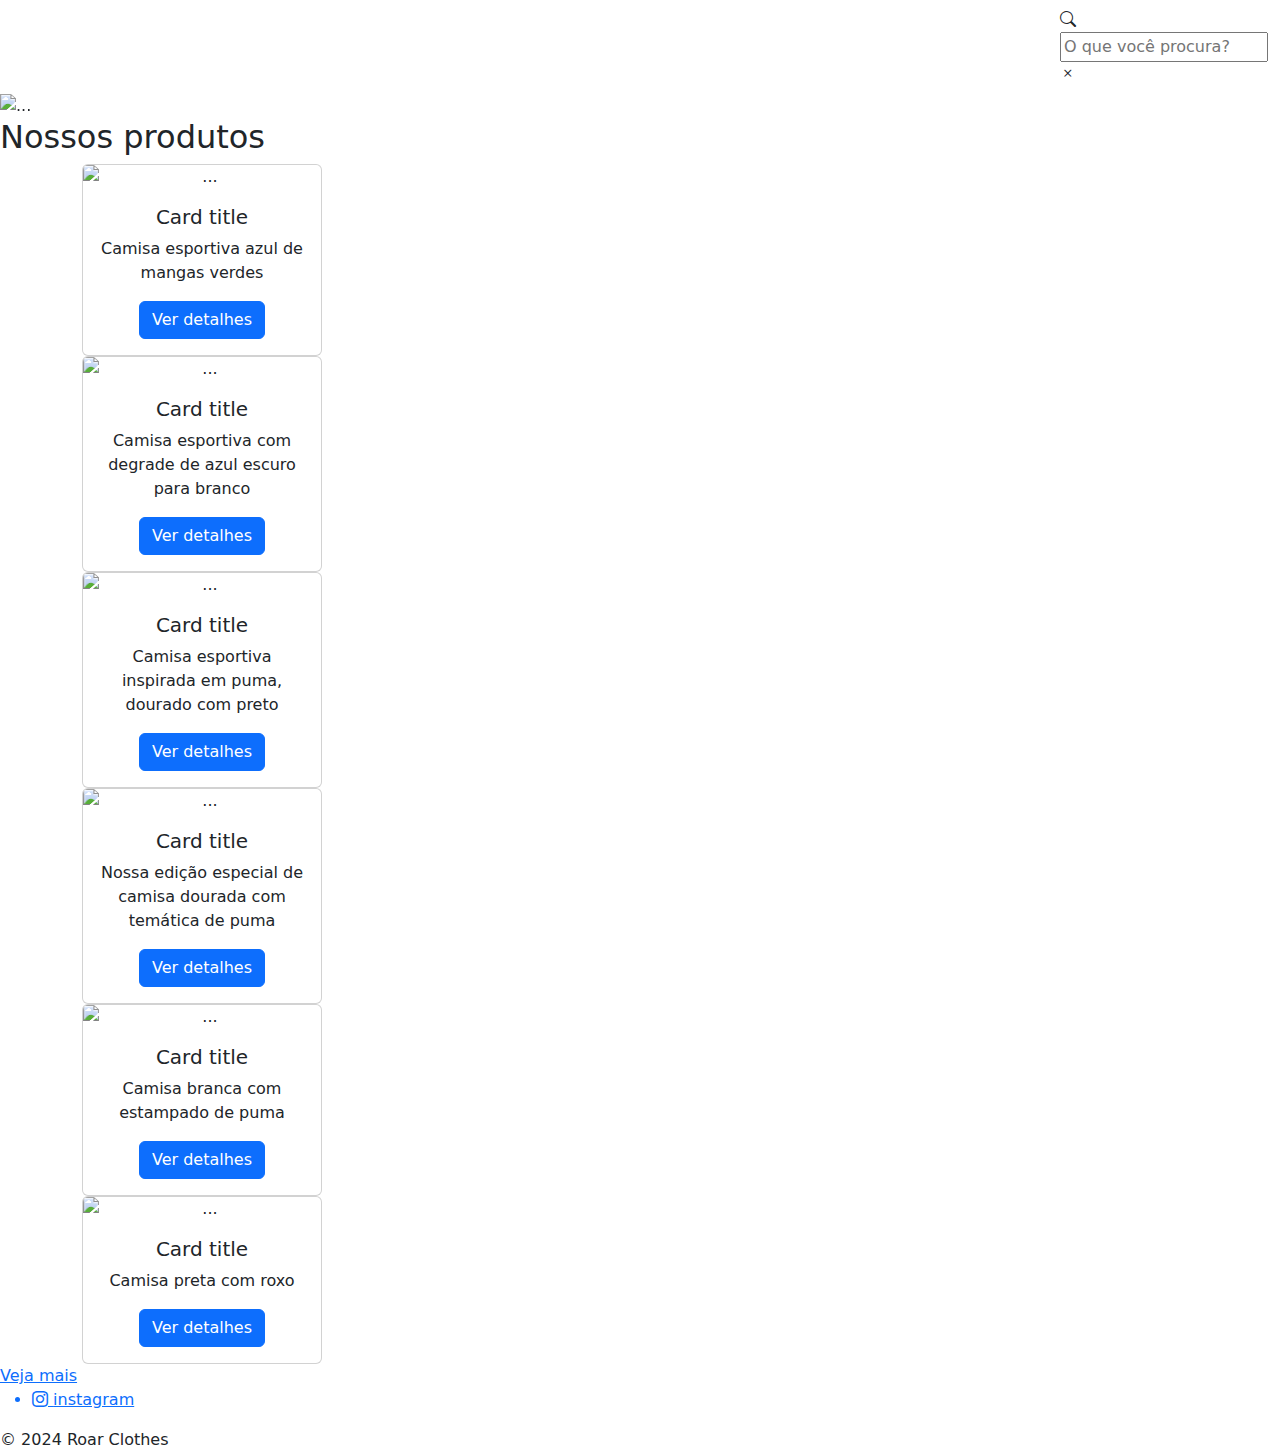
==== index.html @ 16700b33 "Index.html" ====
<!DOCTYPE html>
<html lang="pt-BR">
<head>
    <meta charset="UTF-8">
    <meta name="viewport" content="width=device-width, initial-scale=1.0">
    <title>Camisas Esportivas</title>
    <link rel="stylesheet" href="#">
    <link href="https://cdn.jsdelivr.net/npm/bootstrap@5.3.3/dist/css/bootstrap.min.css" rel="stylesheet" integrity="sha384-QWTKZyjpPEjISv5WaRU9OFeRpok6YctnYmDr5pNlyT2bRjXh0JMhjY6hW+ALEwIH" crossorigin="anonymous">
    <link rel="stylesheet" href="https://cdn.jsdelivr.net/npm/bootstrap-icons@1.11.3/font/bootstrap-icons.min.css">
</head>
<body>
    <header>
        <div class="collapse" id="navbarToggleExternalContent" data-bs-theme="dark">
            <div class="bg-escuro p-4" id="div_header_1">
              <a href="#"><img src="Imagens_respectivas_ao_site/Logo-empresa-sem-fundo.png" class="logo"></a> 
              <h5 class="text-body-emphasis h4" id="subtitulo">Roar Clothes</h5>
              </div>
              <div class="bg-escuro margin-left">
              <span class="text-body-secondary">

                <ul class="navbar-nav justify-content-end flex-grow-1 pe-3 margin-left">
                    <li class="nav-item item-de-cima">
                      <a class="nav-link active" aria-current="page" href="#" id="subtitulo-2">Produtos</a>
                    </li>
                    <li class="nav-item item-de-baixo">
                        <a class="nav-link active" aria-current="page" href="#" id="subtitulo-2">Sobre nós</a>
                      </li>
                  </ul>
          

              </span>
            </div>
          </div>
          <nav class="navbar navbar-dark bg-escuro">
            <div class="container-fluid">
              <button class="navbar-toggler" type="button" data-bs-toggle="collapse" data-bs-target="#navbarToggleExternalContent" aria-controls="navbarToggleExternalContent" aria-expanded="false" aria-label="Toggle navigation">
                <span class="navbar-toggler-icon"></span>
              </button>
              <div class="mae_search">

              <div class="lupa_search">
                <i class="bi bi-search"></i>
              </div>

              <div class="input_search">

                <input type="text" class="input_search_label" placeholder="O que você procura?">

              </div>

              <div class="x_search">
              <i class="bi bi-x"></i>
            </div>
          </div>

          </nav>
    </header>

    <section >
        <div id="carouselExampleCaptions" class="carousel slide">
            <div class="carousel-indicators">
              <button type="button" data-bs-target="#carouselExampleCaptions" data-bs-slide-to="0" class="active" aria-current="true" aria-label="Slide 1" ></button>
              <button type="button" data-bs-target="#carouselExampleCaptions" data-bs-slide-to="1" aria-label="Slide 2" ></button>
              <button type="button" data-bs-target="#carouselExampleCaptions" data-bs-slide-to="2" aria-label="Slide 3" ></button>
            </div>
        <div id="carouselExampleRide" class="carousel slide mae" data-bs-ride="true">
            <div class="carousel-inner" id="img-1">
              <div class="carousel-item active" id="img-1">
                <img src="Imagens_respectivas_ao_site/camisa-1.jpg" class="d-block w-100" alt="...">
              </div>
              <div class="carousel-item" id="img-2">
                <img src="Imagens_respectivas_ao_site/camisa-2.jpg" class="d-block w-100" alt="...">
              </div>
              <div class="carousel-item" id="img-3">
                <img src="Imagens_respectivas_ao_site/camisa-3.jpg" class="d-block w-100" alt="...">
              </div>
            </div>
            <button class="carousel-control-prev" type="button" data-bs-target="#carouselExampleRide" data-bs-slide="prev">
              <span class="carousel-control-prev-icon" aria-hidden="true"></span>
              <span class="visually-hidden">Previous</span>
            </button>
            <button class="carousel-control-next" type="button" data-bs-target="#carouselExampleRide" data-bs-slide="next">
              <span class="carousel-control-next-icon" aria-hidden="true"></span>
              <span class="visually-hidden">Next</span>
            </button>
          </div>
        </div>

    </section>

    <!--\Por fim, o problema foi solucionado;-->

    <section class="produtos">
        <h2 class="titulo">Nossos produtos</h2>
        <!-- Aqui vão os produtos -->
        <div class="container text-center">
        
              
                <div class="card" style="width: 15rem;">
                    <img src="Imagens_respectivas_ao_site/camisa-4.jpg" class="card-img-top" alt="...">
                    <div class="card-body">
                      <h5 class="card-title">Card title</h5>
                      <p class="card-text">Camisa esportiva azul de mangas verdes</p>
                      <a href="#" class="btn btn-primary">Ver detalhes</a>
                    </div>
                  </div>

                
                    <div class="card" style="width: 15rem;">
                        <img src="Imagens_respectivas_ao_site/camisa-5.jpg" class="card-img-top" alt="...">
                        <div class="card-body">
                          <h5 class="card-title">Card title</h5>
                          <p class="card-text">Camisa esportiva com degrade de azul escuro para branco</p>
                          <a href="#" class="btn btn-primary">Ver detalhes</a>
                        </div>
                      </div>

                    
                        <div class="card" style="width: 15rem;">
                            <img src="Imagens_respectivas_ao_site/camisa-6.jpeg" class="card-img-top" alt="...">
                            <div class="card-body">
                              <h5 class="card-title">Card title</h5>
                              <p class="card-text">Camisa esportiva inspirada em puma, dourado com preto</p>
                              <a href="#" class="btn btn-primary">Ver detalhes</a>
                            </div>
                          </div>

                        
                            <div class="card camisa-7 " style="width: 15rem;">
                                <img src="Imagens_respectivas_ao_site/camisa-7.jpeg" class="card-img-top" alt="...">
                                <div class="card-body">
                                  <h5 class="card-title">Card title</h5>
                                  <p class="card-text">Nossa edição especial de camisa dourada com temática de puma</p>
                                  <a href="#" class="btn btn-primary">Ver detalhes</a>
                                </div>
                              </div>

                            
                                <div class="card camisa-8" style="width: 15rem;">
                                    <img src="Imagens_respectivas_ao_site/camisa-8.jpeg" class="card-img-top" alt="...">
                                    <div class="card-body">
                                      <h5 class="card-title">Card title</h5>
                                      <p class="card-text">Camisa branca com estampado de puma</p>
                                      <a href="#" class="btn btn-primary">Ver detalhes</a>
                                    </div>
                                  </div>

                                
                                    <div class="card camisa-9" style="width: 15rem;">
                                        <img src="Imagens_respectivas_ao_site/camisa-9.jpeg" class="card-img-top" alt="...">
                                        <div class="card-body">
                                          <h5 class="card-title">Card title</h5>
                                          <p class="card-text">Camisa preta com roxo</p>
                                          <a href="#" class="btn btn-primary">Ver detalhes</a>
                                        </div>
                                      </div>

        </div>

            <div>

                <a href="#" class="veja-mais">Veja  mais</a>

            </div>

            <div class="bg-escuro div-redesocial">

              <ul class="iconos_redes_sociais margin-bottom">
          
                <a href="#">
          
                    <li>
          
                        <span class="icon"><i class="bi bi-instagram" ></i></span>
                        <span class="texto">instagram</span>
          
                    </li>
          
                </a>
            </ul>
          
          </div>
        


    </section>

    <!--Iconos de redes sociais-->




    <div class="pe-de-pagina">&copy; 2024 Roar Clothes</div>

    <script src="https://cdn.jsdelivr.net/npm/bootstrap@5.3.3/dist/js/bootstrap.bundle.min.js" integrity="sha384-YvpcrYf0tY3lHB60NNkmXc5s9fDVZLESaAA55NDzOxhy9GkcIdslK1eN7N6jIeHz" crossorigin="anonymous"></script>
</body>
</html>
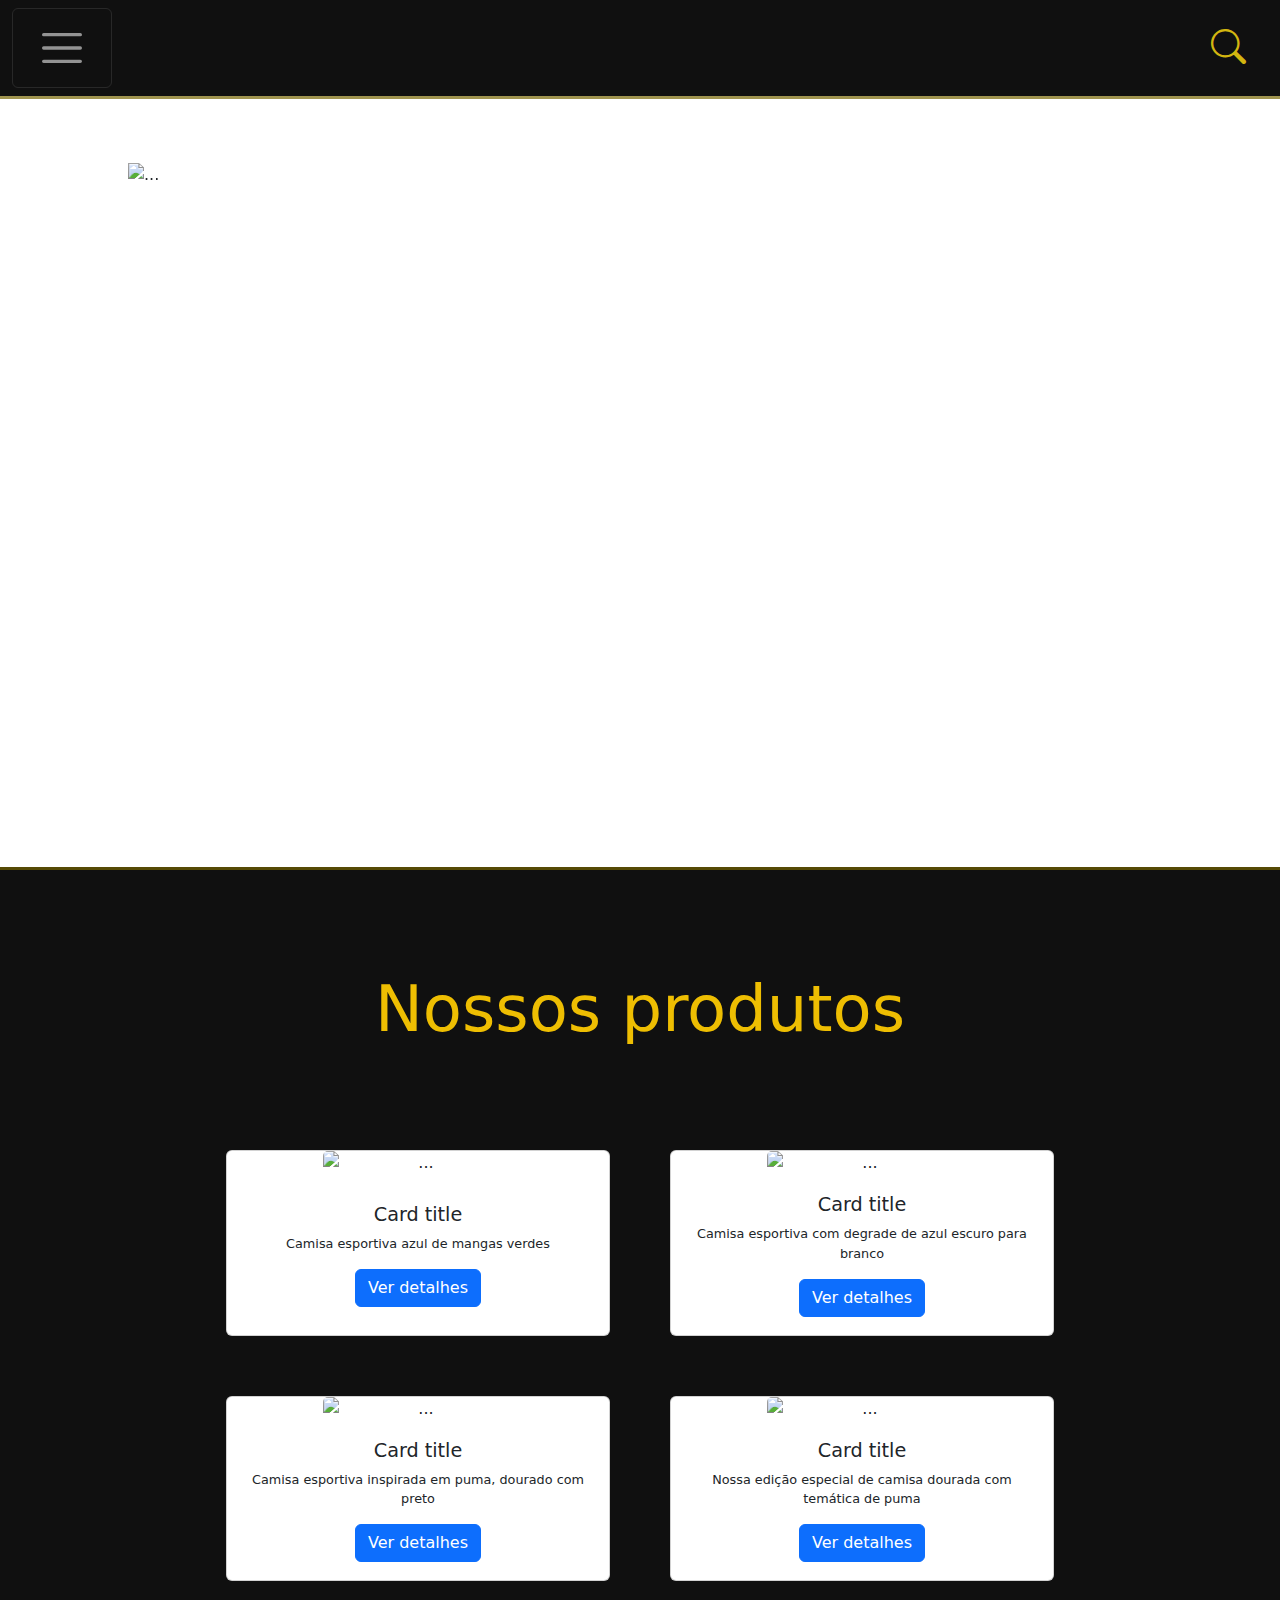
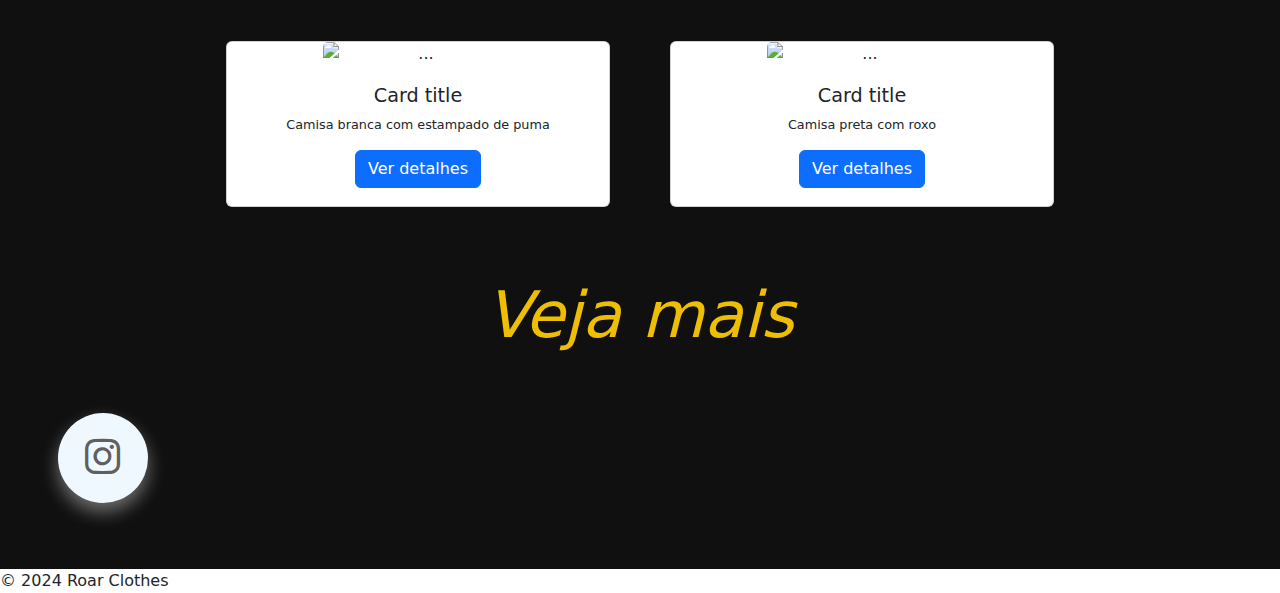
==== commit ef67bf41: "Update index.html" ====
--- a/index.html
+++ b/index.html
@@ -4,7 +4,7 @@
     <meta charset="UTF-8">
     <meta name="viewport" content="width=device-width, initial-scale=1.0">
     <title>Camisas Esportivas</title>
-    <link rel="stylesheet" href="#">
+    <link rel="stylesheet" href="Style.css">
     <link href="https://cdn.jsdelivr.net/npm/bootstrap@5.3.3/dist/css/bootstrap.min.css" rel="stylesheet" integrity="sha384-QWTKZyjpPEjISv5WaRU9OFeRpok6YctnYmDr5pNlyT2bRjXh0JMhjY6hW+ALEwIH" crossorigin="anonymous">
     <link rel="stylesheet" href="https://cdn.jsdelivr.net/npm/bootstrap-icons@1.11.3/font/bootstrap-icons.min.css">
 </head>
@@ -20,7 +20,7 @@
 
                 <ul class="navbar-nav justify-content-end flex-grow-1 pe-3 margin-left">
                     <li class="nav-item item-de-cima">
-                      <a class="nav-link active" aria-current="page" href="#" id="subtitulo-2">Produtos</a>
+                      <a class="nav-link active" aria-current="page" href="Pagina-produtos.html" id="subtitulo-2">Produtos</a>
                     </li>
                     <li class="nav-item item-de-baixo">
                         <a class="nav-link active" aria-current="page" href="#" id="subtitulo-2">Sobre nós</a>
@@ -101,7 +101,7 @@
                     <div class="card-body">
                       <h5 class="card-title">Card title</h5>
                       <p class="card-text">Camisa esportiva azul de mangas verdes</p>
-                      <a href="#" class="btn btn-primary">Ver detalhes</a>
+                      <a href="Produto_fixo(1).html" class="btn btn-primary">Ver detalhes</a>
                     </div>
                   </div>
 
--- a/Style.css
+++ b/Style.css
@@ -0,0 +1,9 @@
+@import url(body.css);
+@import url(header.css);
+@import url(barra-de-busca.css);
+@import url(section1.css);
+@import url(section2.css);
+@import url(card.css);
+@import url(camisas.css);
+@import url(iconos_de_rede_social.css);
+@import url(/Eletiva/Pagina-produtos/pe-de-pagina.css);
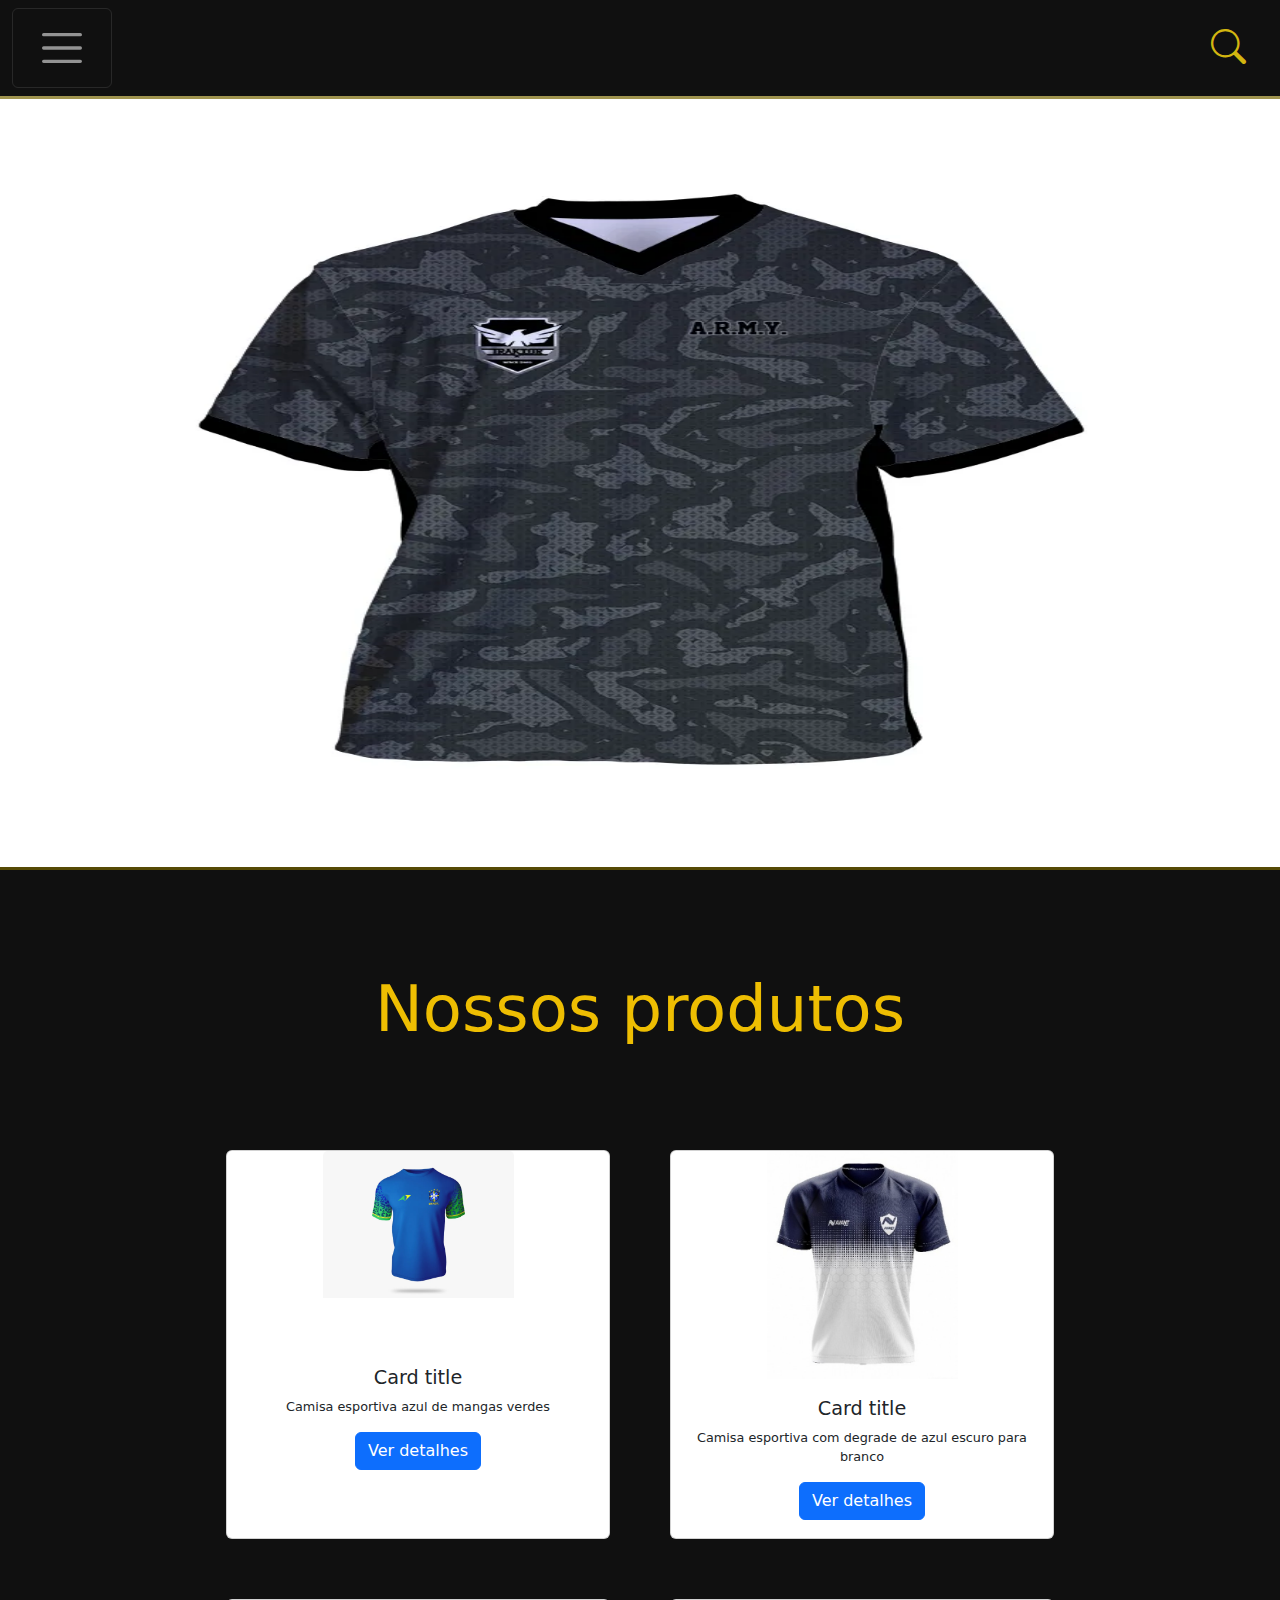
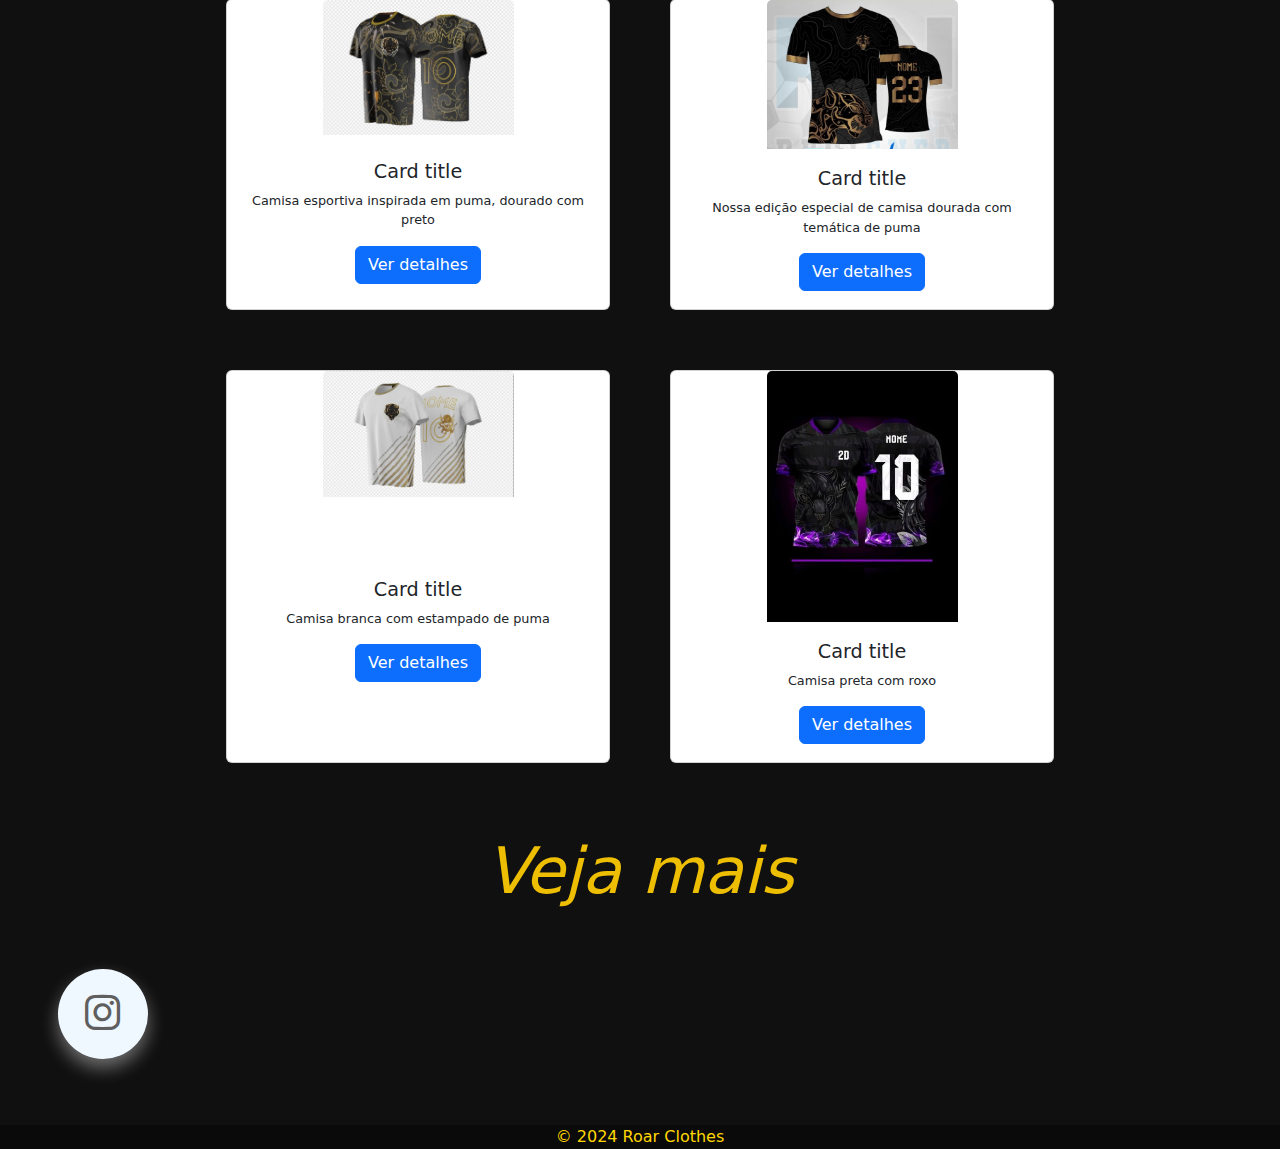
==== commit 727ee98a: "Update index.html" ====
--- a/index.html
+++ b/index.html
@@ -12,7 +12,7 @@
     <header>
         <div class="collapse" id="navbarToggleExternalContent" data-bs-theme="dark">
             <div class="bg-escuro p-4" id="div_header_1">
-              <a href="#"><img src="Imagens_respectivas_ao_site/Logo-empresa-sem-fundo.png" class="logo"></a> 
+              <a href="#"><img src="Logo-empresa-sem-fundo.png" class="logo"></a> 
               <h5 class="text-body-emphasis h4" id="subtitulo">Roar Clothes</h5>
               </div>
               <div class="bg-escuro margin-left">
@@ -66,13 +66,13 @@
         <div id="carouselExampleRide" class="carousel slide mae" data-bs-ride="true">
             <div class="carousel-inner" id="img-1">
               <div class="carousel-item active" id="img-1">
-                <img src="Imagens_respectivas_ao_site/camisa-1.jpg" class="d-block w-100" alt="...">
+                <img src="camisa-1.jpg" class="d-block w-100" alt="...">
               </div>
               <div class="carousel-item" id="img-2">
-                <img src="Imagens_respectivas_ao_site/camisa-2.jpg" class="d-block w-100" alt="...">
+                <img src="camisa-2.jpg" class="d-block w-100" alt="...">
               </div>
               <div class="carousel-item" id="img-3">
-                <img src="Imagens_respectivas_ao_site/camisa-3.jpg" class="d-block w-100" alt="...">
+                <img src="camisa-3.jpg" class="d-block w-100" alt="...">
               </div>
             </div>
             <button class="carousel-control-prev" type="button" data-bs-target="#carouselExampleRide" data-bs-slide="prev">
@@ -97,7 +97,7 @@
         
               
                 <div class="card" style="width: 15rem;">
-                    <img src="Imagens_respectivas_ao_site/camisa-4.jpg" class="card-img-top" alt="...">
+                    <img src="camisa-4.jpg" class="card-img-top" alt="...">
                     <div class="card-body">
                       <h5 class="card-title">Card title</h5>
                       <p class="card-text">Camisa esportiva azul de mangas verdes</p>
@@ -107,7 +107,7 @@
 
                 
                     <div class="card" style="width: 15rem;">
-                        <img src="Imagens_respectivas_ao_site/camisa-5.jpg" class="card-img-top" alt="...">
+                        <img src="camisa-5.jpg" class="card-img-top" alt="...">
                         <div class="card-body">
                           <h5 class="card-title">Card title</h5>
                           <p class="card-text">Camisa esportiva com degrade de azul escuro para branco</p>
@@ -117,7 +117,7 @@
 
                     
                         <div class="card" style="width: 15rem;">
-                            <img src="Imagens_respectivas_ao_site/camisa-6.jpeg" class="card-img-top" alt="...">
+                            <img src="camisa-6.jpeg" class="card-img-top" alt="...">
                             <div class="card-body">
                               <h5 class="card-title">Card title</h5>
                               <p class="card-text">Camisa esportiva inspirada em puma, dourado com preto</p>
@@ -127,7 +127,7 @@
 
                         
                             <div class="card camisa-7 " style="width: 15rem;">
-                                <img src="Imagens_respectivas_ao_site/camisa-7.jpeg" class="card-img-top" alt="...">
+                                <img src="camisa-7.jpeg" class="card-img-top" alt="...">
                                 <div class="card-body">
                                   <h5 class="card-title">Card title</h5>
                                   <p class="card-text">Nossa edição especial de camisa dourada com temática de puma</p>
@@ -137,7 +137,7 @@
 
                             
                                 <div class="card camisa-8" style="width: 15rem;">
-                                    <img src="Imagens_respectivas_ao_site/camisa-8.jpeg" class="card-img-top" alt="...">
+                                    <img src="camisa-8.jpeg" class="card-img-top" alt="...">
                                     <div class="card-body">
                                       <h5 class="card-title">Card title</h5>
                                       <p class="card-text">Camisa branca com estampado de puma</p>
@@ -147,7 +147,7 @@
 
                                 
                                     <div class="card camisa-9" style="width: 15rem;">
-                                        <img src="Imagens_respectivas_ao_site/camisa-9.jpeg" class="card-img-top" alt="...">
+                                        <img src="camisa-9.jpeg" class="card-img-top" alt="...">
                                         <div class="card-body">
                                           <h5 class="card-title">Card title</h5>
                                           <p class="card-text">Camisa preta com roxo</p>
--- a/Style.css
+++ b/Style.css
@@ -6,4 +6,4 @@
 @import url(card.css);
 @import url(camisas.css);
 @import url(iconos_de_rede_social.css);
-@import url(/Eletiva/Pagina-produtos/pe-de-pagina.css);
+@import url(pe-de-pagina.css);
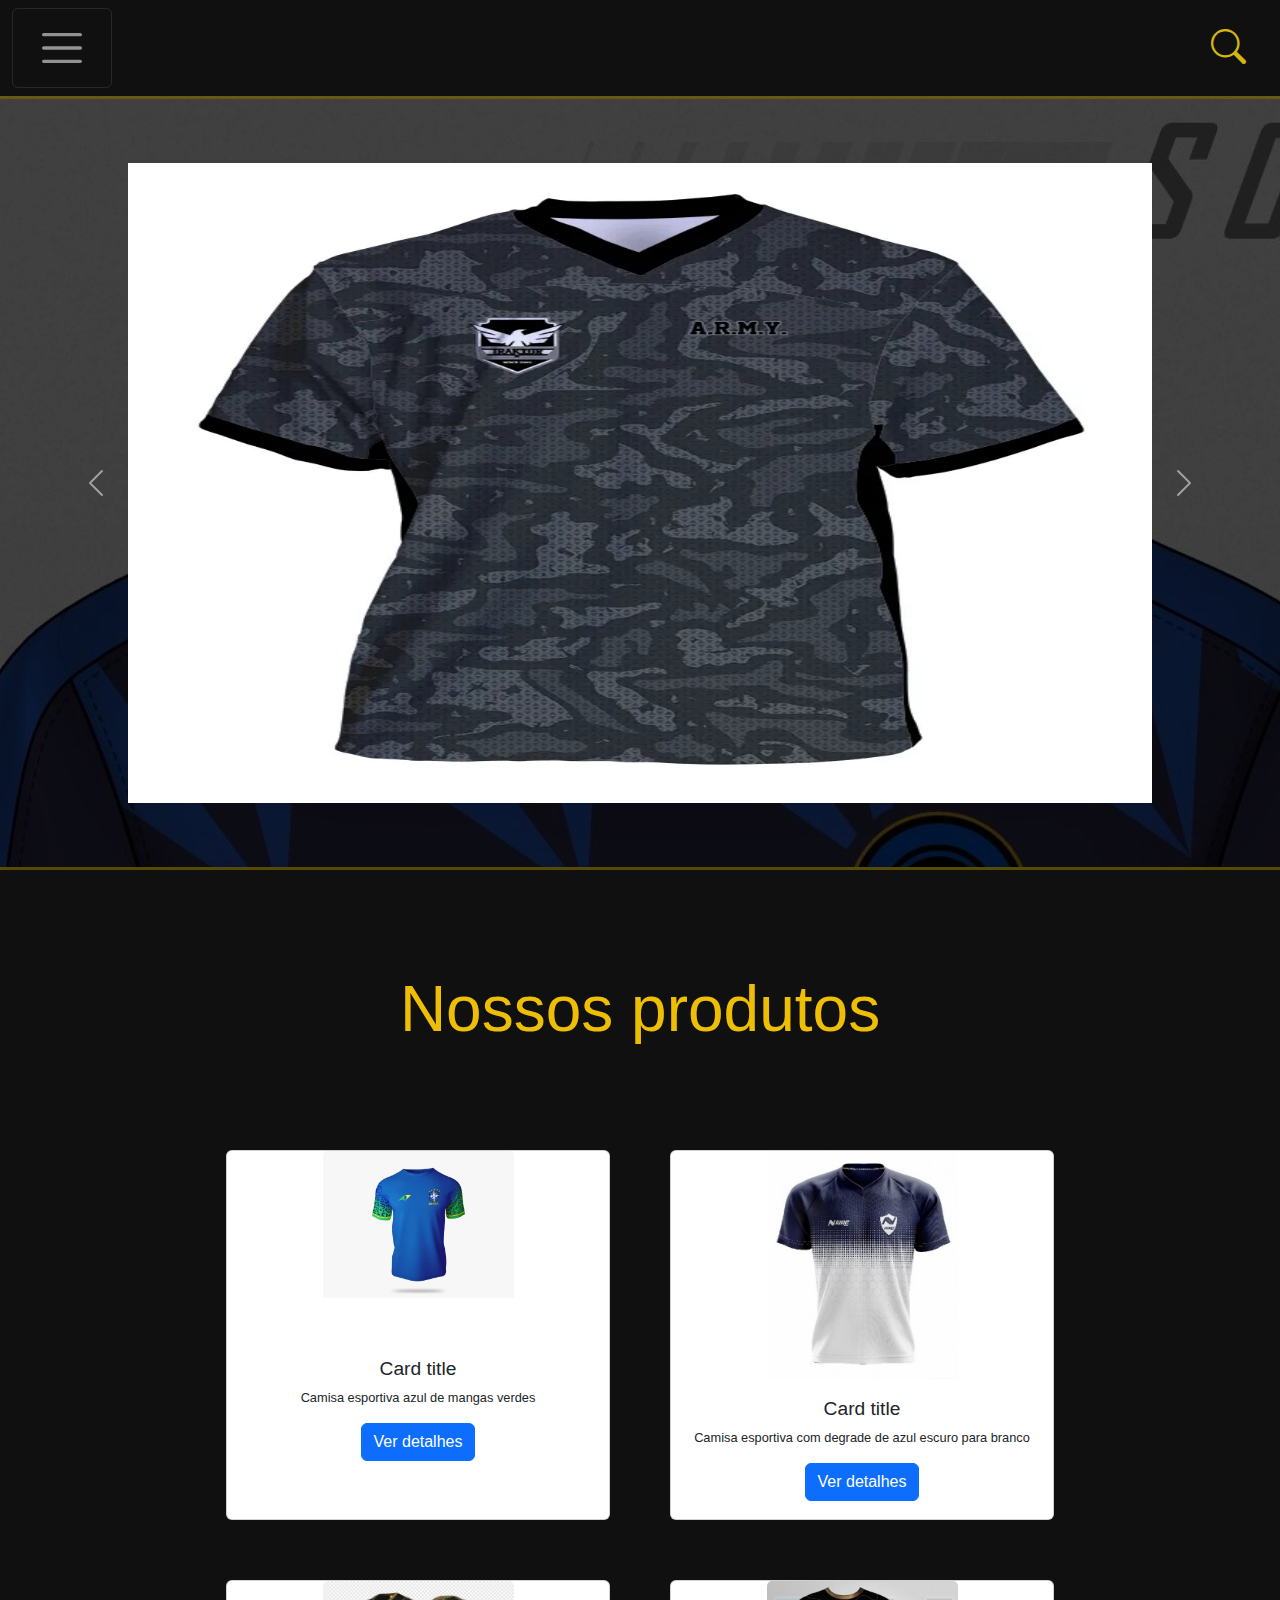
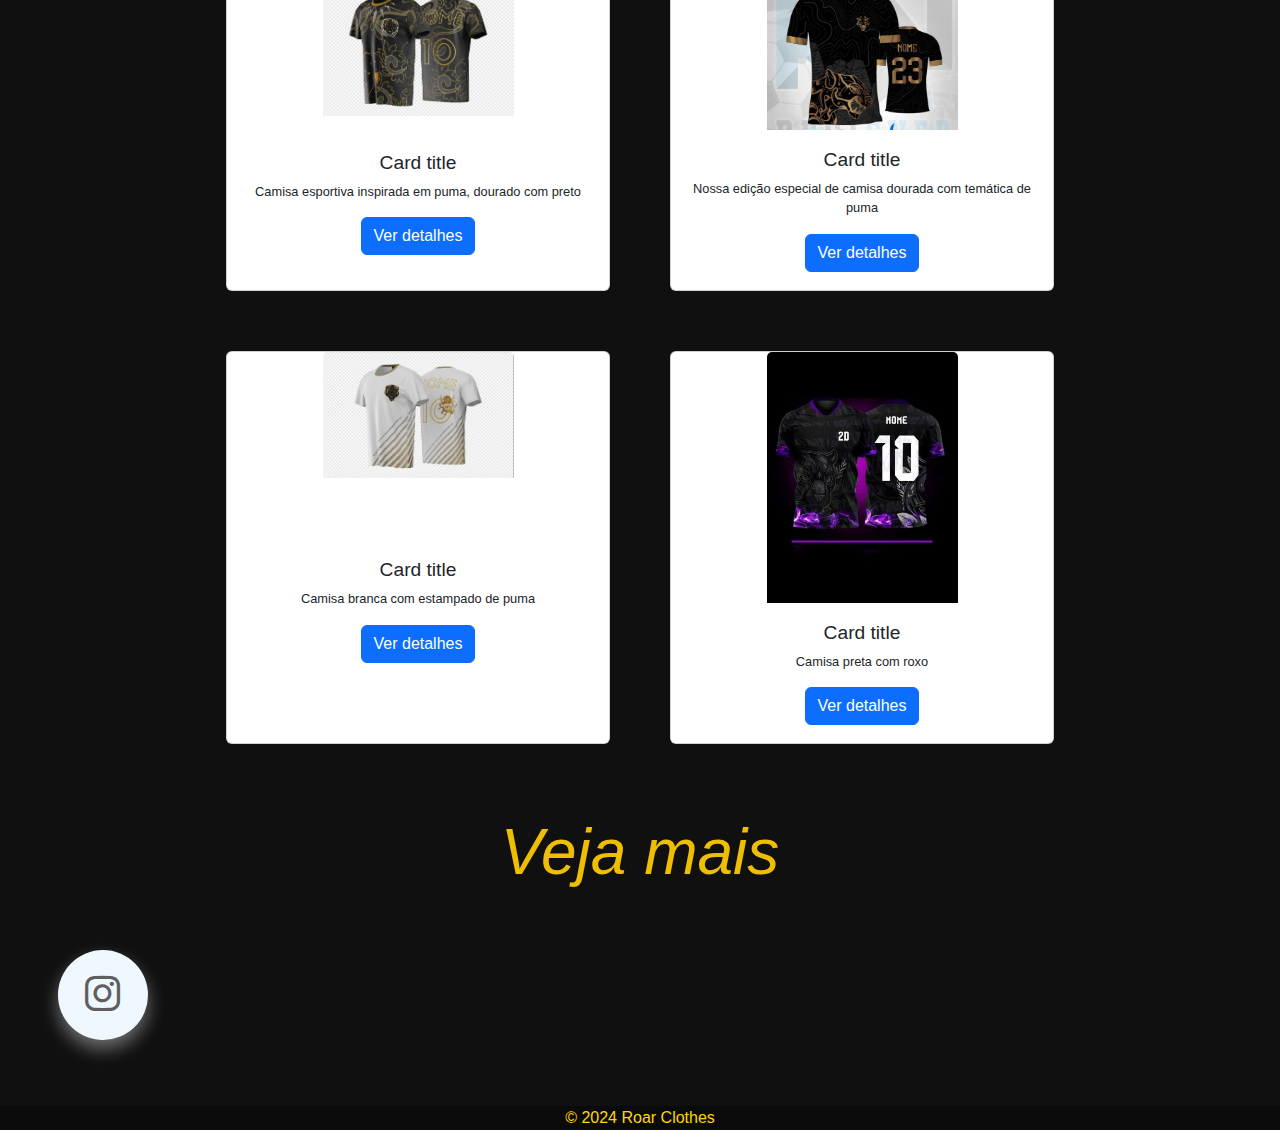
==== commit 4ea6cefc: "Update index.html" ====
--- a/index.html
+++ b/index.html
@@ -159,7 +159,7 @@
 
             <div>
 
-                <a href="#" class="veja-mais">Veja  mais</a>
+                <a href="Pagina-produtos.html" class="veja-mais">Veja  mais</a>
 
             </div>
 
